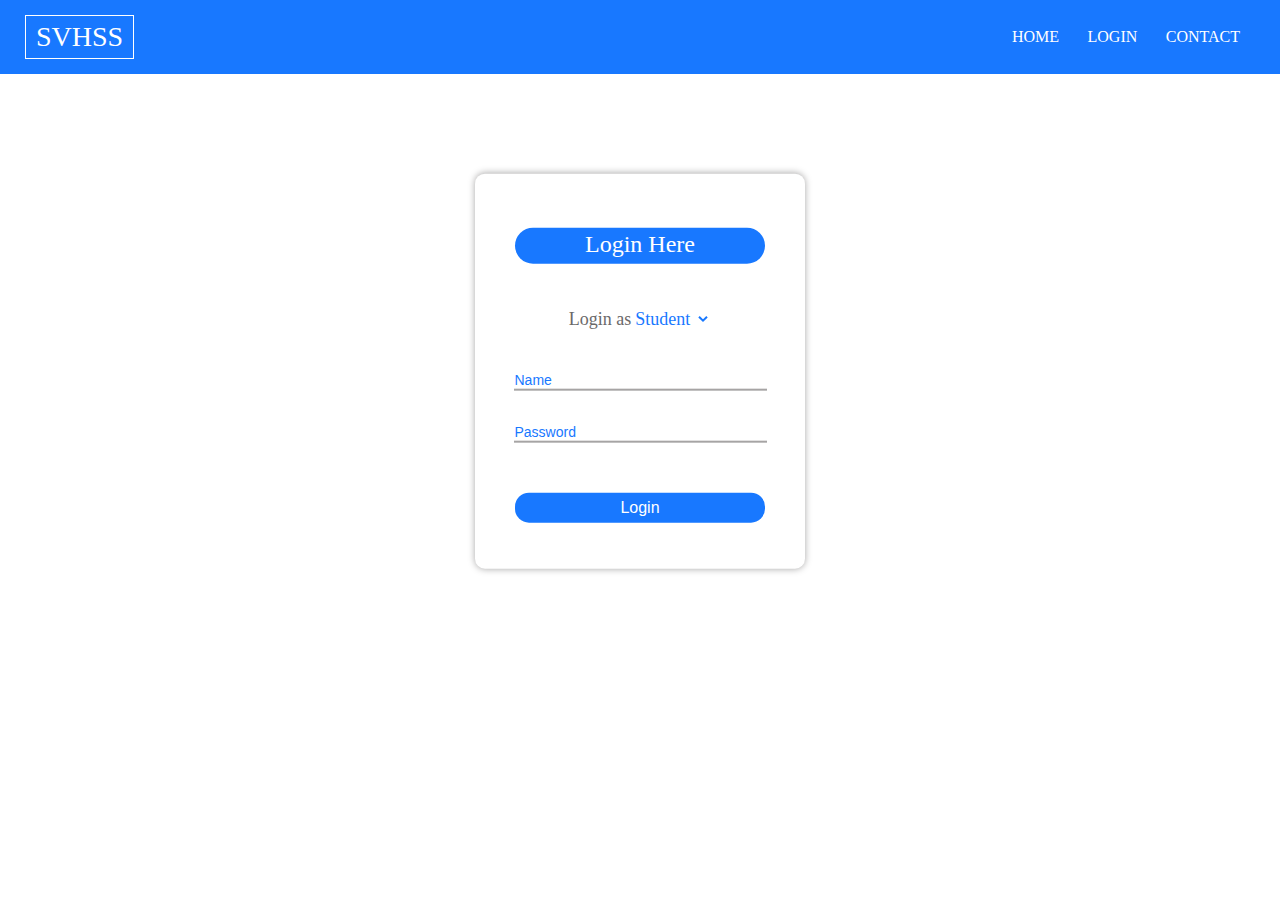
==== login.html @ 9dc9eb0a "Add files via upload" ====
<!DOCTYPE html>
<html>
    <head>
        <link rel="stylesheet" href="form-style.css">
        <link rel="stylesheet" href="home-style.css">
    </head>
    <body>
        <div class="nav-container">
            <nav class="nav-bar">
            <span class="logo" >SVHSS</span>
            <div class="links"> 
                <a href="home.html">Home</a>
                <a href="login.html">login</a>
                <a href="home.html#contact">Contact</a>
            </div>
            </nav>
        </div>
        <div class="login-main">
        <div class="container">
            <div class="login-box">
                <div class="login-wrapper"> 
                    <p class="login-type-header">
                        <span>Login Here</span> 
                    </p>
                    
                        <div class="form-container">
                            <form action="" class="form">
                                <p class="select-box-container">
                      <span>Login as</span><select name="login-type" id="login-type">
                            <option value="student">Student</option>
                            <option value="parent">Parent</option>
                            <option value="teacher">Teacher</option>
                            <option value="admin">Admin</option>
                        </select>
                    </p>
                                <p><input type="text" placeholder="Name" class="text-box" required></p>
                                <p><input type="password" placeholder="Password" class="text-box" required></p>
                                <p class="submit-container"><input type="submit" value="Login" class="submit-button"></p>
                            </form>
                        </div>
                </div>
            </div>
        </div>
    </div>
    </body>
</html>
---- form-style.css ----
:root {
    --ui-color1:rgb(201, 89, 14);
    --ui-color:rgb(24, 120, 255);
    --blue:rgb(30, 144, 255)
  }
  body{
    margin: 0;
    height: 100vh;
    font-family: 'Be Vietnam Pro','Times New Roman';
  }
  .login-main{
    background-color: white;
    height: 100%;
  }
.container{
    display: flex;
    justify-content: center;
    transform: translateY(25%);
}
.login-box{
    padding: 50px;
    background-color:transparent;
    display:flex;
    justify-content: center;
    align-items: center;

}
.login-wrapper{
    width: 270px;
    height:auto;
    box-shadow: 0px 0px 7px rgb(168, 167, 167);
    border-radius: 10px;
    padding: 30px;
    background-color: rgba(0, 0, 0, 0.0);

}
.login-type-header{
    display: flex;
    justify-content: center;
    font-size: 24px;
    color: var(--ui-color);
    cursor:default;
}
.login-type-header span{
    display: inline-block;
    width: 250px;
    height: auto;
    background-color: var(--ui-color);
    color: white;
    text-align: center;
    border-radius: 20px;
    padding-top: 3px;
    padding-bottom:6px;
}

:focus-visible{
    outline: none;
}
.form-container{
    display: flex;
    justify-content: center;
    margin-top:5%;

}
.form{
    margin-top:0;
    display: grid;
    
}
.select-box-container{
    display: flex;
    justify-content: center;
}
.select-box-container span{
    height: 30px;
    color:rgb(107, 105, 105);  
    font-size: 18px; 
    padding-top: 5px;
}
#login-type{
    height: 30px;
    width: 80px;
    border: none;
    font-family: 'Times New Roman';
    font-size: 18px;
    background-color: transparent;
    color: var(--ui-color);
    cursor: pointer;

}
#login-type:hover{
    color: var(--ui-color);
}
#login-type option{
    color:rgb(107, 105, 105);
    background: white;
    outline: none;
}

.text-box{
    background: transparent;
    border-top:none ;
    border-left: none;
    border-right: none;
    width: 250px;
    outline: none;
    border-color:rgb(166, 164, 164);
    color: var(--ui-color);
    padding-left: 1px;
    transition: .5s;
    font-size: 14px;
    transition: .5s ease;
    }
.text-box:focus{
    border-color:var(--ui-color) ;
    color:rgb(47, 44, 44) ;
}
.text-box::placeholder{
    color:var(--ui-color);
    transition: .5s ease;
}
.text-box:focus::placeholder{
    color:rgb(107, 105, 105) ;
}
.submit-container{
    display: flex;
    justify-content: center;
}
.submit-button{
    width: 250px;
    height: 30px;
    border-radius: 14px;
    background-color:var(--ui-color) ;
    color: white;
    border: none;
    transition: .5s;
    margin-top: 7%;
    cursor: pointer;
    transition: .5s ease;
    font-size: 16px;

}
.submit-button:hover{
    background-color:rgb(12, 92, 203);
    
}
.submit-button:active{
    background-color:rgb(15, 74, 156);
}
---- home-style.css ----
:root {
    --ui-color1:rgb(201, 89, 14);
    --blue:rgb(30, 144, 255);
    --font-color:rgb(24, 120, 255);
  }
  @keyframes color{
    0%{
        color: silver;
        
    }
    10%{
        color:blue;
    }
    20%{
        color:green;
    }
    30%{
        color: yellow;
    }
    40%{
        color:cyan;
    }
    50%{
        color: magenta;
    }
    60%{
        color:red;
    }
    70%{
        color:violet;
    }
    80%{
        color:brown;
    }
    90%{
        color:gold;
    }
    100%{
        color:magenta;
    }
}
@keyframes two-color{
    0%{
        color:white;

    }
    100%{
        color: var(--font-color);
    }
}

@keyframes login {
        
    0%{
        background:linear-gradient(45deg,rgb(24, 120, 255),rgb(11, 222, 255));
    }
    100%{
        background:linear-gradient(45deg,rgb(24, 120, 255),rgb(2, 31, 71));
    }
}

html{
    scroll-behavior: smooth;
}body{
    width: 100%;
    height: 100vh;
    margin: 0;
    padding: 0;
    font-family:'Be Vietnam Pro','Times New Roman';
    background-color: var(--font-color);
}

.nav-bar{
    position: fixed;
    display: flex;
    top: 0;
    left: 0;
    right: 0;
    justify-content:space-between;
    align-items: center;
    background-color: var(--font-color);
   /* background-color: rgba(0, 0, 0, 0.3);*/
    padding-left: 10px;
    padding-right: 30px;
    z-index: 100;
    text-transform: uppercase;
    border-bottom: 1px solid white;
}
.logo{
    margin: 15px;
    font-size: 28px;
    color:white;
    padding: 5px 10px ;
    border: 1px solid;
    text-align: center;
    background-color:transparent;
    transition: 1s ease-in-out;
}

.links{
    width:20%;
    display: flex;
    justify-content: space-between;
    right: 0;
}
.links a{
    font: size 18px;
    color: white;
    text-decoration: none;
    padding: 10px;   
    transition: .5s ease;
}
.links a:hover{
    transform: translatey(-5px);
}
.main{
    
    display:flex;/*❌❌❌*/
    text-align:initial;
    height:100vh;
    /*background: linear-gradient(57deg,#5c759b,#00c6a7);*/
    background-color:white;
    clip-path: ellipse(96% 76% at 8% 23%);
    background-image: url(student.png);
    background-repeat: no-repeat;
    background-position: right;

}
.main-content{
    width: 100%;
    font-size: 100px;
    color:var(--font-color);
    margin:0;

}
.main-heading{
    margin-top: 0;
}
.school-name{

}
.main-heading p{
    color:white;
}
.main-heading h1{
    font-family: 'Be Vietnam Pro', sans-serif;
    font-size:30px;
    margin-block: 0;
    margin-left: 10px;
    text-transform:uppercase;
}
.main-heading h2{
    font-size: 18px;
    margin-block: 0;
    margin-left: 10px;
    color: rgba(24, 120, 255,.9);
    font-family: 'Be Vietnam Pro', sans-serif;
}
.main-heading h3{
    font-size: 80px;
    margin-block: 0;
    text-transform: uppercase;
    margin-left: 10px;
    font-family:cursive;
    letter-spacing: 15px;
}
.result-text{
    transform: scale(2);
}
 .login-button-container{
     display: flex;
     justify-content:center
 }
 .result-text span:nth-of-type(1){
    animation: color 2s infinite;
    animation-delay: .1s; 
 }
 .result-text span:nth-of-type(2){
     animation: color 2s infinite; 
     animation-delay: .2s; 
  }
  .result-text span:nth-of-type(3){
     animation: color 2s infinite;
     animation-delay: .3s;  
  }
  .result-text span:nth-of-type(4){
     animation:color 2s infinite;
     animation-delay: .4s;  
  }
  .result-text span:nth-of-type(5){
     animation: color 2s infinite;
     animation-delay: .5s;  
  }
  .result-text span:nth-of-type(6){
     animation:color 2s infinite; 
     animation-delay: .6s; 
  }
  .result-text span:nth-of-type(7){
     animation: color 2s infinite; 
     animation-delay: .7s; 
  }
 .login-button-container{
     display: flex;
     justify-content:center
 }
.login-button-container a{
}
.login-button{
    padding: 10px 30px;
    font-size: 20px;
    text-transform: uppercase;
    border-radius:10px;
    border: none;
    color:white;
    background:linear-gradient(45deg,rgb(24, 120, 255),rgb(11, 222, 255));
    transition: .15s;
    cursor: pointer;
}
.login-button:hover{
    background: linear-gradient(45deg,rgb(11, 222, 255),rgb(24, 120, 255));
    box-shadow: 0px 1px 5px rgb(169, 169, 169);
}
.login-button:active{
    padding: 10px 35px;
}


/*contact*/

.contact-container{
    height: 85vh;
}
.contact-header{
    margin-top1: 10%;/*❌❌❌*/
    text-align: center;
    font-size: 30px;
    text-transform: uppercase;
    color: white;
}
#contact{
    display: flex;
}
.contact-message-container{
    width: 60%;
    display: flex;
    justify-content: center;
}
.contact-message{
    display: flex;
    flex-direction:column;
    justify-content:center;   
}
.contact-note{
    color: rgba(255, 255, 255, 0.8);
    font-size: 16px;
    font-family: 'Be Vietnam Pro';
}

.contact-text-box{
    width: 564px;
    height: 30px;
    outline: none;
    border:none;
    padding-left: 10px;
}
.contact-text-box::placeholder{
    font-family: 'Times New Roman';
    letter-spacing: 1px;
}
.contact-textarea{
    padding-left: 10px;
    font-family: 'Times New Roman';
    letter-spacing: 1px;
    border: none;
}
.send-button-container{
    margin-top: 5%;
    display: flex;
    justify-content:end;
}
.send-button{
    padding: 12px 28px;
    font-size: large;
    border-radius: 20px ;
    background-color: transparent;
    color: white;
    border: 2px solid white;
    letter-spacing: 1px;
    transition: .5s;
    margin-left: 5px;
    cursor: pointer;
}
.send-button:hover{
    background-color: white;
    color: var(--font-color);
}
.contact-details{
    display: flex;
    flex-direction: column;
    baackground-color: red;
    width: 40%;
    color: white;
    font-family: 'Be Vietnam Pro';
}
.contact-info{
    color: rgb(255, 255, 255);
    font-size: 18px;
    margin-bottom: 20px;
    
}
.contact-info-header{
    margin-top: 30px;
}
.social-media-container{
    margin-top: 40px;
    display: flex;
    justify-content: center;
}
.social-media-icons{
    color: white;
    padding-bottom: 10px;
}
.social-media-icons i{
    margin: 0px 20px;
    font-size: 20px;
    transition: .3s;
    border: 2px solid white;
    padding: 10px;
    border-radius: 40px;
    color: white;   
}
.social-media-icons i:hover{
    color: var(--font-color) ;
    background-color: white;
}
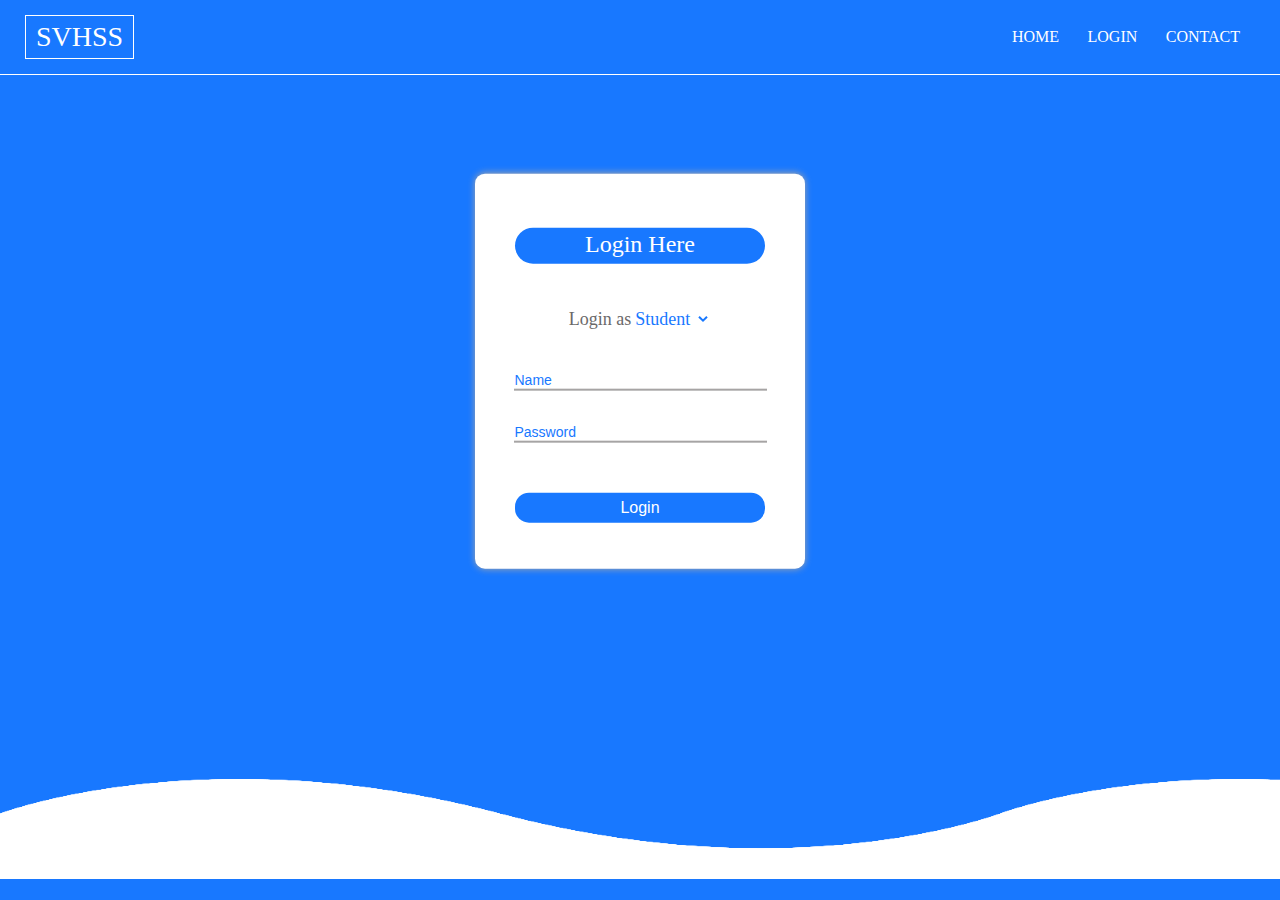
==== commit bf89d362: "Add files via upload" ====
--- a/login.html
+++ b/login.html
@@ -9,9 +9,9 @@
             <nav class="nav-bar">
             <span class="logo" >SVHSS</span>
             <div class="links"> 
-                <a href="home.html">Home</a>
+                <a href="index.html">Home</a>
                 <a href="login.html">login</a>
-                <a href="home.html#contact">Contact</a>
+                <a href="index.html#contact">Contact</a>
             </div>
             </nav>
         </div>
@@ -35,12 +35,18 @@
                     </p>
                                 <p><input type="text" placeholder="Name" class="text-box" required></p>
                                 <p><input type="password" placeholder="Password" class="text-box" required></p>
+                                
                                 <p class="submit-container"><input type="submit" value="Login" class="submit-button"></p>
                             </form>
                         </div>
                 </div>
             </div>
         </div>
-    </div>
+    </div><footer>
+        <div class="wave wave1" ></div>  
+        <div class="wave wave2" ></div> 
+        <div class="wave wave3" ></div> 
+        <div class="wave wave4" ></div> 
+    </footer>
     </body>
 </html>--- a/form-style.css
+++ b/form-style.css
@@ -9,8 +9,8 @@
     font-family: 'Be Vietnam Pro','Times New Roman';
   }
   .login-main{
-    background-color: white;
-    height: 100%;
+    background-color:var(--ui-color);
+    height: 86.5%;
   }
 .container{
     display: flex;
@@ -23,6 +23,7 @@
     display:flex;
     justify-content: center;
     align-items: center;
+    
 
 }
 .login-wrapper{
@@ -31,7 +32,7 @@
     box-shadow: 0px 0px 7px rgb(168, 167, 167);
     border-radius: 10px;
     padding: 30px;
-    background-color: rgba(0, 0, 0, 0.0);
+    background-color: rgb(255, 255, 255);
 
 }
 .login-type-header{
@@ -146,4 +147,64 @@
 }
 .submit-button:active{
     background-color:rgb(15, 74, 156);
+}
+footer{
+    position: absolute;
+    height: 100px;
+    width: 100%;
+    background-color:var(--ui-color);
+    overflow: hidden;
+}
+footer .wave{
+    position: absolute;
+    bottom: 0;
+    left: 0;
+    width: 100%;
+    height: 100px;
+    background: url(wave.png);
+    background-size: 1000px 100px;
+}
+.wave1{
+    animation: animate 5s linear infinite ;
+    z-index: 1000;
+    opacity: 1;
+    animation-delay: 0s;
+    bottom: 0;
+}
+.wave2{
+    animation: animate2 15s linear infinite ;
+    z-index: 999;
+    opacity: .5;
+    animation-delay: -5s;
+    bottom: 10px;
+}
+.wave3{
+    animation: animate 8s linear infinite ;
+    z-index: 998;
+    opacity: .2;
+    animation-delay: -2s;
+    bottom: 15px;
+}
+.wave4{
+    animation: animate2 10s linear infinite ;
+    z-index: 997;
+    opacity: .7;
+    animation-delay: -5s;
+    bottom: 20px;
+}
+@keyframes animate {
+    0%{
+        background-position-x: 0;
+    }
+    100%{
+        background-position-x: 1000px;
+    }
+}
+@keyframes animate2 {
+    0%{
+        background-position-x: 0;
+    }
+    100%{
+        background-position-x: -1000px;
+    }
 }--- a/home-style.css
+++ b/home-style.css
@@ -68,6 +68,7 @@
     padding: 0;
     font-family:'Be Vietnam Pro','Times New Roman';
     background-color: var(--font-color);
+    overflow-x: hidden;
 }
 
 .nav-bar{
@@ -105,7 +106,7 @@
 }
 .links a{
     font: size 18px;
-    color: white;
+    color: rgb(255, 255, 255);
     text-decoration: none;
     padding: 10px;   
     transition: .5s ease;
@@ -113,9 +114,26 @@
 .links a:hover{
     transform: translatey(-5px);
 }
+.link-text::after{
+    position: absolute;
+    height: 2px;
+    content: '';
+    bottom:2px;
+    width: 0%;
+    background: rgb(255, 255, 255);
+    margin: 0 auto;
+    left: 0;
+    right: 0;
+}
+/* .link-text:hover::after{
+    width: 50%;
+}
+.link-text:focus::after{
+    width: 50%;
+} */
 .main{
     
-    display:flex;/*❌❌❌*/
+    display:flex;
     text-align:initial;
     height:100vh;
     /*background: linear-gradient(57deg,#5c759b,#00c6a7);*/
@@ -124,14 +142,12 @@
     background-image: url(student.png);
     background-repeat: no-repeat;
     background-position: right;
-
 }
 .main-content{
     width: 100%;
     font-size: 100px;
     color:var(--font-color);
     margin:0;
-
 }
 .main-heading{
     margin-top: 0;
@@ -157,19 +173,20 @@
     font-family: 'Be Vietnam Pro', sans-serif;
 }
 .main-heading h3{
-    font-size: 80px;
+    font-size: 110px;
     margin-block: 0;
-    text-transform: uppercase;
+    text-transform: uppercas;
     margin-left: 10px;
-    font-family:cursive;
-    letter-spacing: 15px;
+    font-family:'sans-serif';
+    /* letter-spacing: 15px; */
 }
 .result-text{
     transform: scale(2);
 }
  .login-button-container{
      display: flex;
-     justify-content:center
+     justify-content:start;
+     transform: translate(15px,-60px);
  }
  .result-text span:nth-of-type(1){
     animation: color 2s infinite;
@@ -199,10 +216,6 @@
      animation: color 2s infinite; 
      animation-delay: .7s; 
   }
- .login-button-container{
-     display: flex;
-     justify-content:center
- }
 .login-button-container a{
 }
 .login-button{
@@ -212,13 +225,14 @@
     border-radius:10px;
     border: none;
     color:white;
-    background:linear-gradient(45deg,rgb(24, 120, 255),rgb(11, 222, 255));
+    background:linear-gradient( 45deg,rgb(24, 120, 255),rgb(11, 222, 255));
     transition: .15s;
     cursor: pointer;
 }
 .login-button:hover{
     background: linear-gradient(45deg,rgb(11, 222, 255),rgb(24, 120, 255));
     box-shadow: 0px 1px 5px rgb(169, 169, 169);
+    background-position: right;
 }
 .login-button:active{
     padding: 10px 35px;
@@ -257,7 +271,8 @@
 }
 
 .contact-text-box{
-    width: 564px;
+    /* width: 564px; */
+    width: 100%;
     height: 30px;
     outline: none;
     border:none;
@@ -272,6 +287,10 @@
     font-family: 'Times New Roman';
     letter-spacing: 1px;
     border: none;
+    width: 100%;
+
+
+    
 }
 .send-button-container{
     margin-top: 5%;
